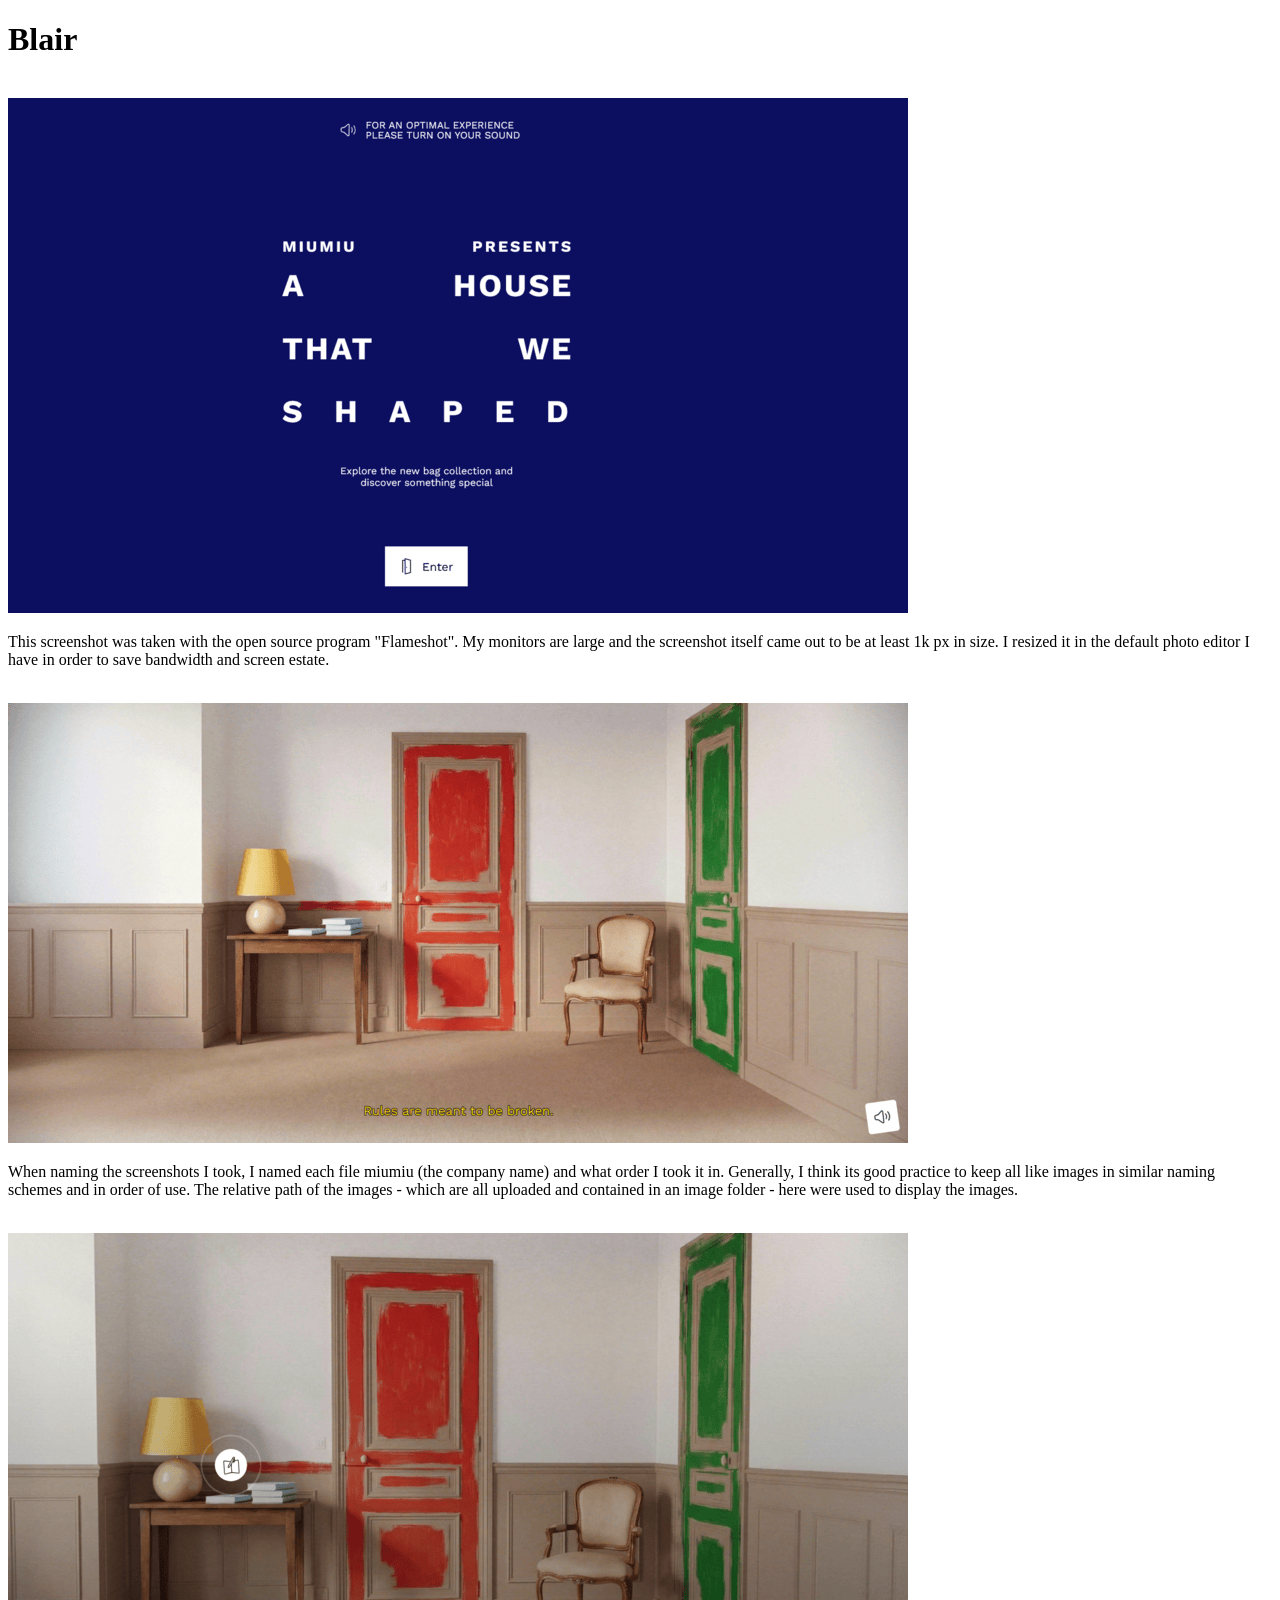
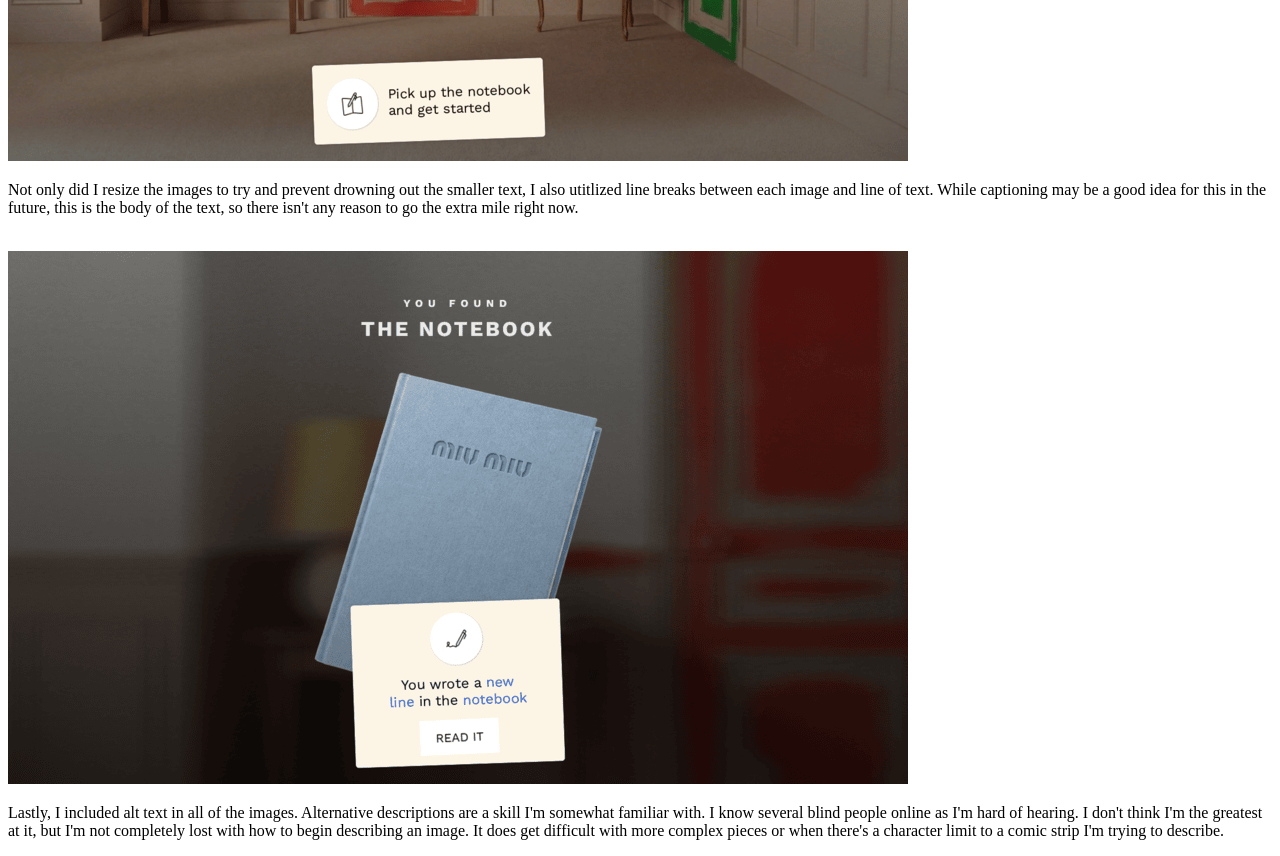
==== index.html @ 2073b69f "$git commit" ====
<!doctype html>

<!--- Blair, 08/28/26. HTML Page for mod2 assignment for COSC 1350.-->

<html lang="en-US">
<head>
    <meta charset="UTF-8">
</head>
<body>
   <h1>Blair</h1> 
   <br>
   <img
    src="images/miumiu 1.png"
    alt="A website with a blue background. Small white text on the top reads: For an optimal experience please turn on your sound. The next body of text reads: MiuMiu presents A house that we shaped. The caption of hte body reads explore the new bag collection and discover something special. At the bottom is a white button that reads enter."
    width="900"
    height="515" />
    <p>
        This screenshot was taken with the open source program "Flameshot". My monitors are large and the screenshot itself came out to be at least 1k px in size. I resized it in the default photo editor I have in order to save bandwidth and screen estate.
    </p>
    <br>
    <img
    src="images/miumiu 2.png"
    alt="The next page of the same website. The background is of a neat, beige room with two painted doors on opposing walls - one orange and one green. There is a chair between them and a table with books to the side. In yellow text, the image is captioned rules are meant to be broken."
    width="900"
    height="440" />
    <p>
        When naming the screenshots I took, I named each file miumiu (the company name) and what order I took it in. Generally, I think its good practice to keep all like images in similar naming schemes and in order of use. The relative path of the images - which are all uploaded and contained in an image folder - here were used to display the images.
    </p>
    <br>
    <img
    src="images/miumiu 3.png" 
    alt="The same room as pictured above. There is now a box prompt at the bottom with a notebook icon and text reading pick up the notebook and get started. The same notebook icon is hovering over the pile of books on the side table."
    width="900"
    height="528"/>
    <p>
        Not only did I resize the images to try and prevent drowning out the smaller text, I also utitlized line breaks between each image and line of text. While captioning may be a good idea for this in the future, this is the body of the text, so there isn't any reason to go the extra mile right now.
    </p>
    <br>
    <img
    src="images/miumiu 4.png"
    alt="The room is faded out and a blue MiuMiu notebook takes up the screen. The title reads you found the notebook. The box prompt has a new pen icon and reads you wrote a new line in the notebook. A button says read it."
    width="900"
    height="533" />
    <p>
        Lastly, I included alt text in all of the images. Alternative descriptions are a skill I'm somewhat familiar with. I know several blind people online as I'm hard of hearing. I don't think I'm the greatest at it, but I'm not completely lost with how to begin describing an image. It does get difficult with more complex pieces or when there's a character limit to a comic strip I'm trying to describe.
    </p>
</body>
</html>
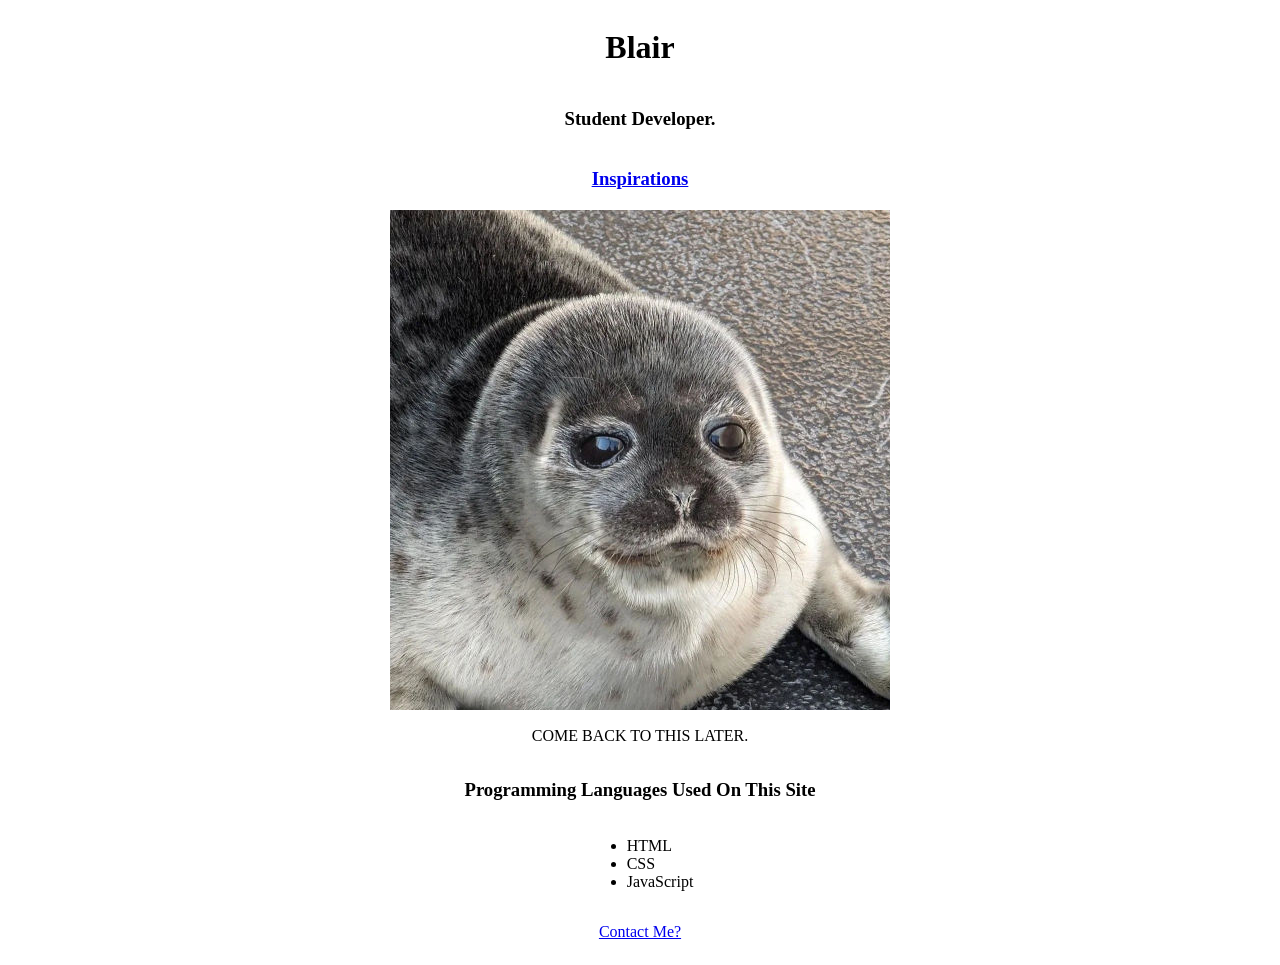
==== commit 3c9452b6: "final" ====
--- a/index.html
+++ b/index.html
@@ -5,44 +5,39 @@
 <html lang="en-US">
 <head>
     <meta charset="UTF-8">
+    <title>COSC 1350</title>
+    <link rel="stylesheet" href="style.css">
 </head>
 <body>
-   <h1>Blair</h1> 
-   <br>
-   <img
-    src="images/miumiu 1.png"
-    alt="A website with a blue background. Small white text on the top reads: For an optimal experience please turn on your sound. The next body of text reads: MiuMiu presents A house that we shaped. The caption of hte body reads explore the new bag collection and discover something special. At the bottom is a white button that reads enter."
-    width="900"
-    height="515" />
-    <p>
-        This screenshot was taken with the open source program "Flameshot". My monitors are large and the screenshot itself came out to be at least 1k px in size. I resized it in the default photo editor I have in order to save bandwidth and screen estate.
-    </p>
-    <br>
+    <header>
+    <div class="heading">
+     <h1>Blair</h1> 
+   <h3>Student Developer.</h3>
+   <h3><a href ="COSC1350/inspiration.html">Inspirations</a></h3>
     <img
-    src="images/miumiu 2.png"
-    alt="The next page of the same website. The background is of a neat, beige room with two painted doors on opposing walls - one orange and one green. There is a chair between them and a table with books to the side. In yellow text, the image is captioned rules are meant to be broken."
-    width="900"
-    height="440" />
-    <p>
-        When naming the screenshots I took, I named each file miumiu (the company name) and what order I took it in. Generally, I think its good practice to keep all like images in similar naming schemes and in order of use. The relative path of the images - which are all uploaded and contained in an image folder - here were used to display the images.
-    </p>
-    <br>
-    <img
-    src="images/miumiu 3.png" 
-    alt="The same room as pictured above. There is now a box prompt at the bottom with a notebook icon and text reading pick up the notebook and get started. The same notebook icon is hovering over the pile of books on the side table."
-    width="900"
-    height="528"/>
-    <p>
-        Not only did I resize the images to try and prevent drowning out the smaller text, I also utitlized line breaks between each image and line of text. While captioning may be a good idea for this in the future, this is the body of the text, so there isn't any reason to go the extra mile right now.
-    </p>
-    <br>
-    <img
-    src="images/miumiu 4.png"
-    alt="The room is faded out and a blue MiuMiu notebook takes up the screen. The title reads you found the notebook. The box prompt has a new pen icon and reads you wrote a new line in the notebook. A button says read it."
-    width="900"
-    height="533" />
-    <p>
-        Lastly, I included alt text in all of the images. Alternative descriptions are a skill I'm somewhat familiar with. I know several blind people online as I'm hard of hearing. I don't think I'm the greatest at it, but I'm not completely lost with how to begin describing an image. It does get difficult with more complex pieces or when there's a character limit to a comic strip I'm trying to describe.
-    </p>
+    src="images/icon_yupface.png"
+    alt="A ringed seal is lying on the ground with the impression of unfocused eyes and a pleasant smile."
+    width="500"
+    height="500" />
+    <p>COME BACK TO THIS LATER.</p>
+    </header>  
+    </div>
+
+<div class="main"
+<main>
+    <h3>Programming Languages Used On This Site</h3>
+    <ul>
+        <li>HTML</li>
+        <li>CSS</li>
+        <li>JavaScript</li>
+    </ul>
+</div>
+</main>
+
+<div class="footing"
+<footer>
+    <p><a href="mailto:blairhuxtable@westernwyoming.edu">Contact Me?</a></p>
+</footer>
+</div>
 </body>
 </html>
--- a/style.css
+++ b/style.css
@@ -0,0 +1,23 @@
+.heading {
+  display: flex;
+  flex-direction: column;
+  justify-content: center;
+  align-items: center;
+  gap: 1px;
+}
+
+.main {
+  display: flex;
+  flex-direction: column;
+  justify-content: center;
+  align-items: center;
+  gap: 1px;
+}
+
+.footing {
+  display: flex;
+  flex-direction: column;
+  justify-content: center;
+  align-items: center;
+  gap: 1px;
+}
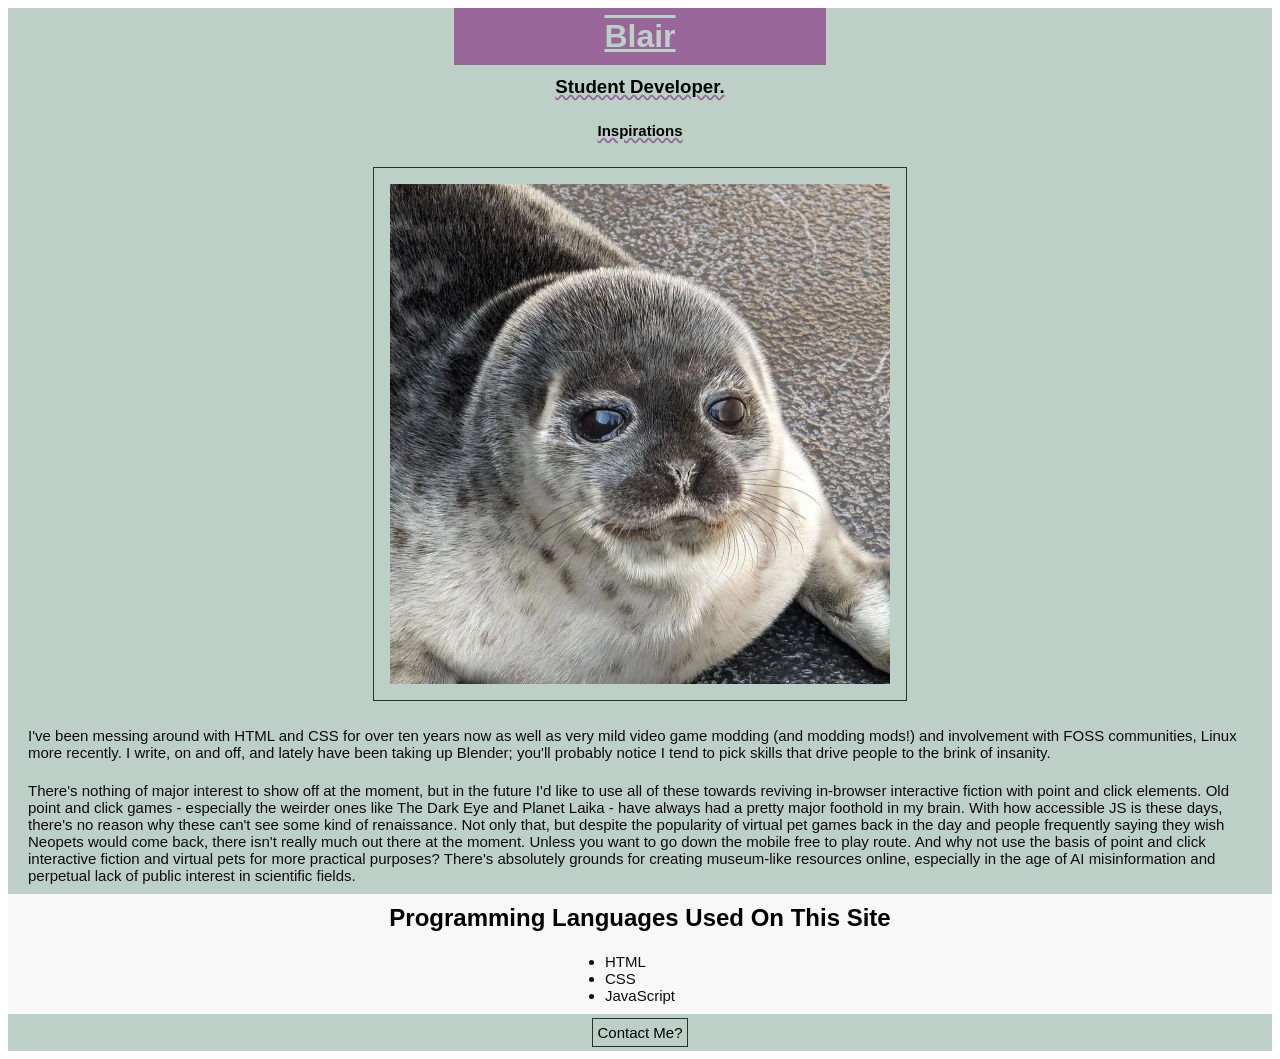
==== commit 8e1a5d4f: "final." ====
--- a/index.html
+++ b/index.html
@@ -1,6 +1,4 @@
 <!doctype html>
-
-<!--- Blair, 08/28/26. HTML Page for mod2 assignment for COSC 1350.-->
 
 <html lang="en-US">
 <head>
@@ -13,19 +11,21 @@
     <div class="heading">
      <h1>Blair</h1> 
    <h3>Student Developer.</h3>
-   <h3><a href ="COSC1350/inspiration.html">Inspirations</a></h3>
+   <h3><a href ="inspiration.html">Inspirations</a></h3>
     <img
     src="images/icon_yupface.png"
-    alt="A ringed seal is lying on the ground with the impression of unfocused eyes and a pleasant smile."
+    alt="A grey and white ringed seal is lying on the ground with the impression of unfocused eyes and a pleasant smile."
     width="500"
     height="500" />
-    <p>COME BACK TO THIS LATER.</p>
+    <p>I've been messing around with HTML and CSS for over ten years now as well as very mild video game modding (and modding mods!) and involvement with FOSS communities, Linux more recently. I write, on and off, and lately have been taking up Blender; you'll probably notice I tend to pick skills that drive people to the brink of insanity.</p>
+
+    <p>There's nothing of major interest to show off at the moment, but in the future I'd like to use all of these towards reviving in-browser interactive fiction with point and click elements. Old point and click games - especially the weirder ones like The Dark Eye and Planet Laika - have always had a pretty major foothold in my brain. With how accessible JS is these days, there's no reason why these can't see some kind of renaissance. Not only that, but despite the popularity of virtual pet games back in the day and people frequently saying they wish Neopets would come back, there isn't really much out there at the moment. Unless you want to go down the mobile free to play route. And why not use the basis of point and click interactive fiction and virtual pets for more practical purposes? There's absolutely grounds for creating museum-like resources online, especially in the age of AI misinformation and perpetual lack of public interest in scientific fields.</p>
     </header>  
     </div>
 
 <div class="main"
 <main>
-    <h3>Programming Languages Used On This Site</h3>
+    <h2>Programming Languages Used On This Site</h2>
     <ul>
         <li>HTML</li>
         <li>CSS</li>
--- a/style.css
+++ b/style.css
@@ -1,9 +1,12 @@
+/* General Layout */
+
 .heading {
   display: flex;
   flex-direction: column;
   justify-content: center;
   align-items: center;
   gap: 1px;
+  background-color: rgb(188, 208, 199);
 }
 
 .main {
@@ -12,12 +15,101 @@
   justify-content: center;
   align-items: center;
   gap: 1px;
+  background-color: rgb(248, 248, 248);
 }
 
 .footing {
   display: flex;
+  flex-direction: row;
+  flex-grow: 5;
+  justify-content: center;
+  align-items: center;
+  gap: 1rem;
+  background-color: rgb(188, 208, 199);
+}
+
+/* Heading Elements */
+
+.heading h1 {
+  margin: 0;
+  padding-top: 10px;
+  padding-bottom: 10px; 
+  padding-left: 150px;
+  padding-right: 150px;
+  font-family:'Gill Sans', 'Gill Sans MT', Calibri, 'Trebuchet MS', sans-serif;
+  background-color: rgb(153 102 153);
+  color: rgb(188, 208, 199);
+  text-decoration: underline overline rgb(188, 208, 199);
+}
+
+h2 {
+  margin: 0;
+  padding: 10px;
+  font-family: 'Gill Sans', 'Gill Sans MT', Calibri, 'Trebuchet MS', sans-serif;
+}
+
+h3 {
+  margin: 0;
+  padding: 10px;
+  font-family: 'Gill Sans', 'Gill Sans MT', Calibri, 'Trebuchet MS', sans-serif;
+  text-decoration:  rgb(153 102 153) wavy underline;
+}
+
+/* Text Elements */
+
+p, ul {
+  margin: 0;
+  font-family: 'Lucida Sans', 'Lucida Sans Regular', 'Lucida Grande', 'Lucida Sans Unicode', Geneva, Verdana, sans-serif;
+  padding: 10px 20px;
+  font-size: 15px;
+  color: rgb(16, 10, 16);
+}
+
+figure, figcaption {
+  font-size: 13px;
+  font-family: 'Lucida Sans', 'Lucida Sans Regular', 'Lucida Grande', 'Lucida Sans Unicode', Geneva, Verdana, sans-serif;
+  font-style: italic;
+  display: flex;
   flex-direction: column;
   justify-content: center;
   align-items: center;
-  gap: 1px;
+  gap: .3px;
 }
+
+/* Link Elements */
+
+a:link {
+  font-family: 'Lucida Sans', 'Lucida Sans Regular', 'Lucida Grande', 'Lucida Sans Unicode', Geneva, Verdana, sans-serif;
+  font-size: 15px;
+  text-decoration: none;
+  color: rgb(0, 0, 0);
+}
+
+a:hover {
+  color: rgb(105, 75, 105);
+  text-decoration: underline;
+}
+
+.footing a {
+  font-family: 'Lucida Sans', 'Lucida Sans Regular', 'Lucida Grande', 'Lucida Sans Unicode', Geneva, Verdana, sans-serif;
+  font-size: 15px;
+  color: rgb(0, 0, 0);
+  border: 1px solid rgb(41, 49, 43);
+  padding: .3rem;
+
+}
+
+.footing a:hover {
+  color: rgb(105, 75, 105);
+  text-decoration: underline;
+}
+
+/* Images */
+
+img {
+  padding: 2px;
+  border: 1px;
+  margin: 15px;
+  border: 1px solid rgb(41, 49, 43);
+  padding: 1rem;
+}
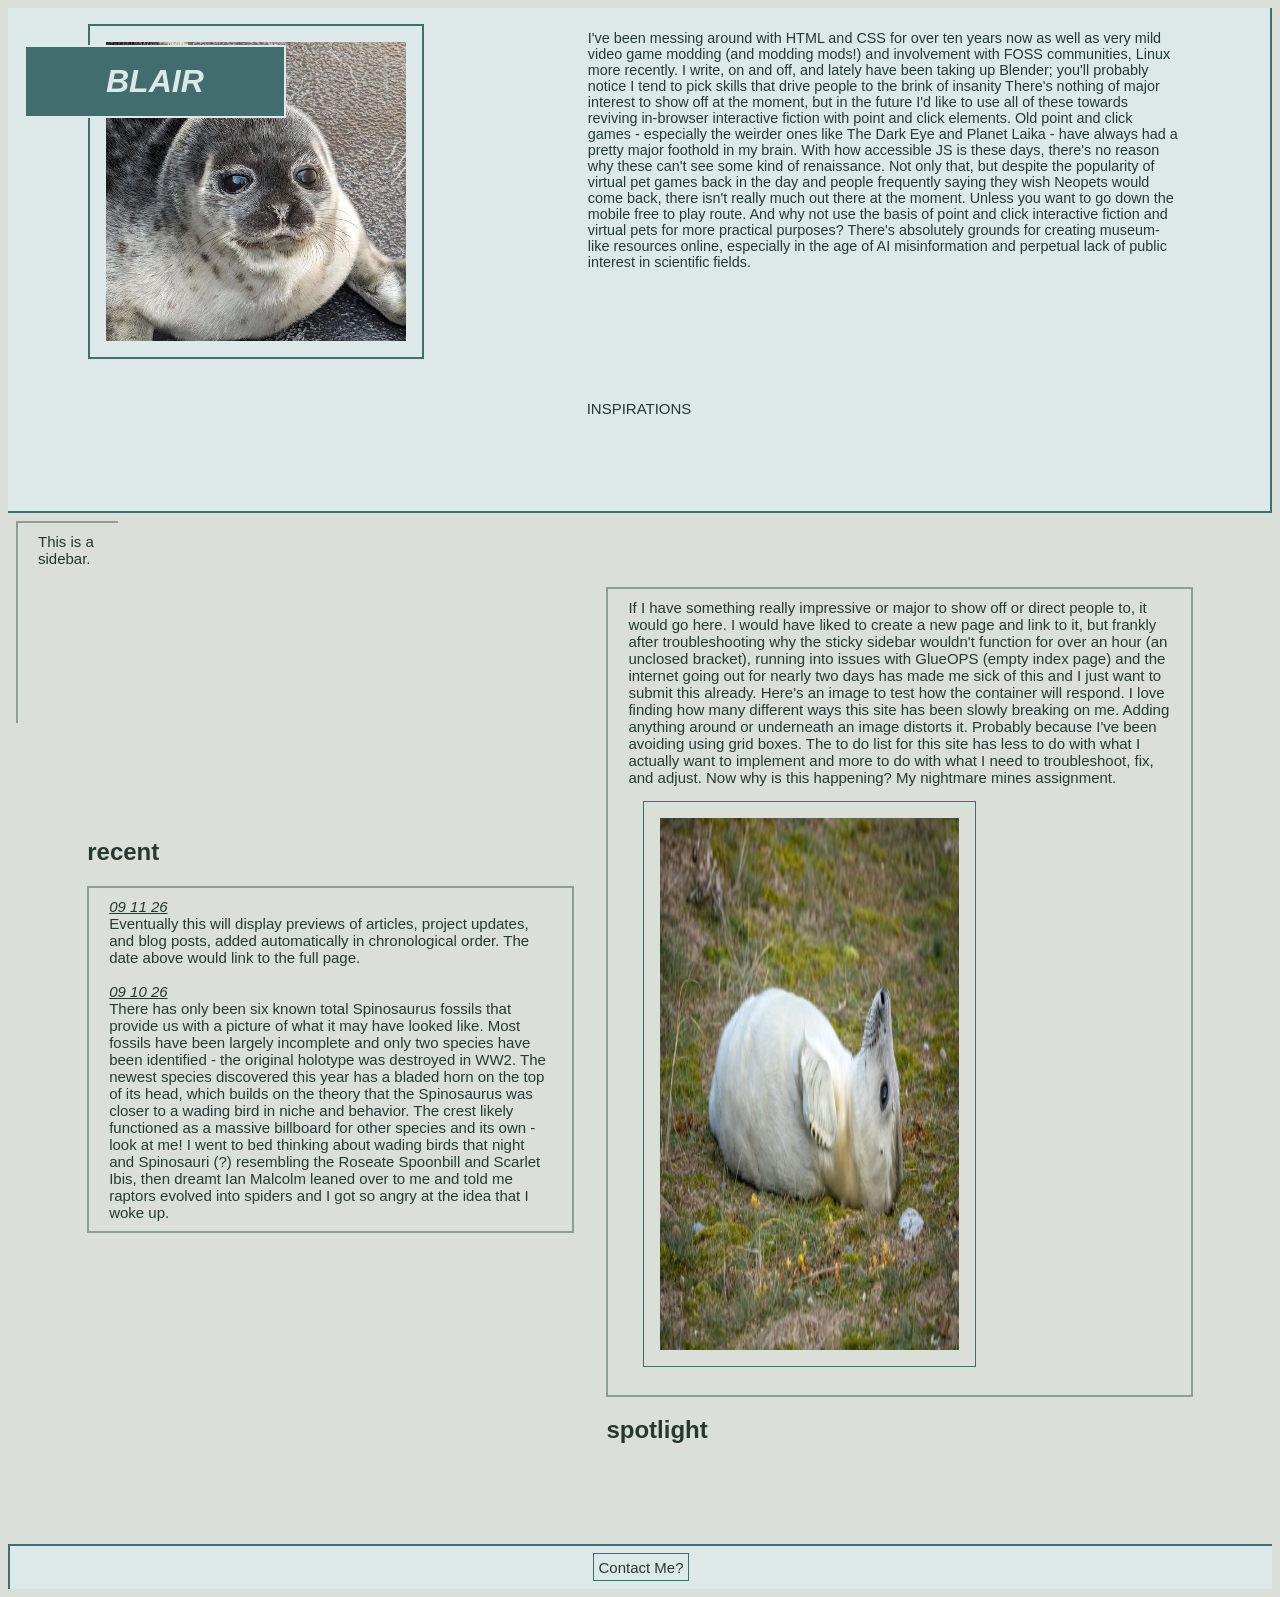
==== commit f1840b26: "add css styling rules" ====
--- a/index.html
+++ b/index.html
@@ -9,32 +9,45 @@
 <body>
     <header>
     <div class="heading">
-     <h1>Blair</h1> 
-   <h3>Student Developer.</h3>
-   <h3><a href ="inspiration.html">Inspirations</a></h3>
     <img
-    src="images/icon_yupface.png"
+    src="images\yup_face.png"
     alt="A grey and white ringed seal is lying on the ground with the impression of unfocused eyes and a pleasant smile."
-    width="500"
-    height="500" />
-    <p>I've been messing around with HTML and CSS for over ten years now as well as very mild video game modding (and modding mods!) and involvement with FOSS communities, Linux more recently. I write, on and off, and lately have been taking up Blender; you'll probably notice I tend to pick skills that drive people to the brink of insanity.</p>
-
-    <p>There's nothing of major interest to show off at the moment, but in the future I'd like to use all of these towards reviving in-browser interactive fiction with point and click elements. Old point and click games - especially the weirder ones like The Dark Eye and Planet Laika - have always had a pretty major foothold in my brain. With how accessible JS is these days, there's no reason why these can't see some kind of renaissance. Not only that, but despite the popularity of virtual pet games back in the day and people frequently saying they wish Neopets would come back, there isn't really much out there at the moment. Unless you want to go down the mobile free to play route. And why not use the basis of point and click interactive fiction and virtual pets for more practical purposes? There's absolutely grounds for creating museum-like resources online, especially in the age of AI misinformation and perpetual lack of public interest in scientific fields.</p>
+    width="300"
+    height="299" />
+     <h1 id="name">BLAIR</h1> 
+    <p>I've been messing around with HTML and CSS for over ten years now as well as very mild video game modding (and modding mods!) and involvement with FOSS communities, Linux more recently. I write, on and off, and lately have been taking up Blender; you'll probably notice I tend to pick skills that drive people to the brink of insanity There's nothing of major interest to show off at the moment, but in the future I'd like to use all of these towards reviving in-browser interactive fiction with point and click elements. Old point and click games - especially the weirder ones like The Dark Eye and Planet Laika - have always had a pretty major foothold in my brain. With how accessible JS is these days, there's no reason why these can't see some kind of renaissance. Not only that, but despite the popularity of virtual pet games back in the day and people frequently saying they wish Neopets would come back, there isn't really much out there at the moment. Unless you want to go down the mobile free to play route. And why not use the basis of point and click interactive fiction and virtual pets for more practical purposes? There's absolutely grounds for creating museum-like resources online, especially in the age of AI misinformation and perpetual lack of public interest in scientific fields.</p>
+    <a href ="inspiration.html">INSPIRATIONS</a>
     </header>  
     </div>
 
-<div class="main"
+<div class="sidebar">
+    <p>This is a sidebar.</p>
+</div>
+
 <main>
-    <h2>Programming Languages Used On This Site</h2>
-    <ul>
-        <li>HTML</li>
-        <li>CSS</li>
-        <li>JavaScript</li>
-    </ul>
-</div>
+    <div class="landing">
+        <div>
+            <h2>recent</h2>
+            <p><span>09 11 26</span>
+                <br>
+                Eventually this will display previews of articles, project updates, and blog posts, added automatically in chronological order. The date above would link to the full page.
+                <br><br>
+                <span>09 10 26</span>
+                <br>
+                There has only been six known total Spinosaurus fossils that provide us with a picture of what it may have looked like. Most fossils have been largely incomplete and only two species have been identified - the original holotype was destroyed in WW2. The newest species discovered this year has a bladed horn on the top of its head, which builds on the theory that the Spinosaurus was closer to a wading bird in niche and behavior. The crest likely functioned as a massive billboard for other species and its own - look at me! I went to bed thinking about wading birds that night and Spinosauri (?) resembling the Roseate Spoonbill and Scarlet Ibis, then dreamt Ian Malcolm leaned over to me and told me raptors evolved into spiders and I got so angry at the idea that I woke up.</p></div>
+        <div>
+            <p>If I have something really impressive or major to show off or direct people to, it would go here. I would have liked to create a new page and link to it, but frankly after troubleshooting why the sticky sidebar wouldn't function for over an hour (an unclosed bracket), running into issues with GlueOPS (empty index page) and the internet going out for nearly two days has made me sick of this and I just want to submit this already. Here's an image to test how the container will respond. I love finding how many different ways this site has been slowly breaking on me. Adding anything around or underneath an image distorts it. Probably because I've been avoiding using grid boxes. The to do list for this site has less to do with what I actually want to implement and more to do with what I need to troubleshoot, fix, and adjust. Now why is this happening? My nightmare mines assignment. 
+            <img src="images\eraserhead_baby.png"
+            alt="A white seal pup lying on its back. The figure resembles eraser head baby."
+            height="532"
+            width="299">
+            </p>
+            <h2>spotlight</h2>
+        </div>
+    </div>
 </main>
 
-<div class="footing"
+<div class="footing">
 <footer>
     <p><a href="mailto:blairhuxtable@westernwyoming.edu">Contact Me?</a></p>
 </footer>
--- a/style.css
+++ b/style.css
@@ -1,115 +1,232 @@
-/* General Layout */
-
-.heading {
-  display: flex;
-  flex-direction: column;
-  justify-content: center;
-  align-items: center;
-  gap: 1px;
-  background-color: rgb(188, 208, 199);
-}
-
-.main {
-  display: flex;
-  flex-direction: column;
-  justify-content: center;
-  align-items: center;
-  gap: 1px;
-  background-color: rgb(248, 248, 248);
-}
-
-.footing {
-  display: flex;
-  flex-direction: row;
-  flex-grow: 5;
-  justify-content: center;
-  align-items: center;
-  gap: 1rem;
-  background-color: rgb(188, 208, 199);
-}
-
-/* Heading Elements */
-
-.heading h1 {
-  margin: 0;
-  padding-top: 10px;
-  padding-bottom: 10px; 
-  padding-left: 150px;
-  padding-right: 150px;
-  font-family:'Gill Sans', 'Gill Sans MT', Calibri, 'Trebuchet MS', sans-serif;
-  background-color: rgb(153 102 153);
-  color: rgb(188, 208, 199);
-  text-decoration: underline overline rgb(188, 208, 199);
-}
-
-h2 {
-  margin: 0;
-  padding: 10px;
-  font-family: 'Gill Sans', 'Gill Sans MT', Calibri, 'Trebuchet MS', sans-serif;
-}
-
-h3 {
-  margin: 0;
-  padding: 10px;
-  font-family: 'Gill Sans', 'Gill Sans MT', Calibri, 'Trebuchet MS', sans-serif;
-  text-decoration:  rgb(153 102 153) wavy underline;
-}
-
-/* Text Elements */
-
-p, ul {
-  margin: 0;
-  font-family: 'Lucida Sans', 'Lucida Sans Regular', 'Lucida Grande', 'Lucida Sans Unicode', Geneva, Verdana, sans-serif;
-  padding: 10px 20px;
-  font-size: 15px;
-  color: rgb(16, 10, 16);
-}
-
-figure, figcaption {
-  font-size: 13px;
-  font-family: 'Lucida Sans', 'Lucida Sans Regular', 'Lucida Grande', 'Lucida Sans Unicode', Geneva, Verdana, sans-serif;
-  font-style: italic;
-  display: flex;
-  flex-direction: column;
-  justify-content: center;
-  align-items: center;
-  gap: .3px;
-}
-
-/* Link Elements */
-
-a:link {
-  font-family: 'Lucida Sans', 'Lucida Sans Regular', 'Lucida Grande', 'Lucida Sans Unicode', Geneva, Verdana, sans-serif;
-  font-size: 15px;
-  text-decoration: none;
-  color: rgb(0, 0, 0);
-}
-
-a:hover {
-  color: rgb(105, 75, 105);
-  text-decoration: underline;
-}
-
-.footing a {
-  font-family: 'Lucida Sans', 'Lucida Sans Regular', 'Lucida Grande', 'Lucida Sans Unicode', Geneva, Verdana, sans-serif;
-  font-size: 15px;
-  color: rgb(0, 0, 0);
-  border: 1px solid rgb(41, 49, 43);
-  padding: .3rem;
-
-}
-
-.footing a:hover {
-  color: rgb(105, 75, 105);
-  text-decoration: underline;
-}
-
-/* Images */
+/* TODO
+[ ] fix overlap on .heading h1 and p when the window shrinks
+[ ] change the landing page from flex to grid
+[ ] apply an overflow function to the landing page (after grids have been implemented)
+[ ] figure out why the heading links won't cooperate
+[ ] correct landing page image alignment
+[ ] layer landing page text in between border ---like this---
+[ ] favicon
+[ ] figure out why figures break images in the landing page*/
+
+/* general */
+
+body {
+  background-color: #dae0d9;
+}
 
 img {
   padding: 2px;
   border: 1px;
   margin: 15px;
-  border: 1px solid rgb(41, 49, 43);
+  border: solid 2px #426d6f;
   padding: 1rem;
+}
+
+p, ul {
+  margin: 0;
+  font-family: 'Lucida Sans', 'Lucida Sans Regular', 'Lucida Grande', 'Lucida Sans Unicode', Geneva, Verdana, sans-serif;
+  padding: 10px 20px;
+  font-size: 15px;
+  color: #253531;
+}
+
+span {
+  font-family: 'Lucida Sans', 'Lucida Sans Regular', 'Lucida Grande', 'Lucida Sans Unicode', Geneva, Verdana, sans-serif;
+  font-style: oblique;
+  text-decoration: underline;
+}
+
+/* heading */
+
+.heading {
+  display: flex;
+  flex-direction: row;
+  justify-content: flex-start;
+  align-items: flex-start;
+  flex-wrap: wrap;
+  flex-shrink: 3;
+  align-content: flex-start;
+  background-color: #dde9e9;
+  gap: 25px;
+  margin: 0 auto;
+  padding: 1em 1em;
+  border-bottom: solid 2px #426d6f;
+  border-right: solid 2px #426d6f;
+}
+
+.heading h1 {
+  position: absolute;
+  z-index: 1;
+  padding: 1rem 5rem;
+  font-family: Verdana, Geneva, Tahoma, sans-serif;
+  font-style: oblique;
+  background-color: #426d6f;
+  color: #dde9e9;
+  border: solid 2px #dde9e7;
+}
+
+.heading img {
+  position: relative;
+  justify-content: flex-start;
+  align-items: flex-start;
+  align-content: flex-start;
+  margin: 0 auto;
+  padding: 1em 1em;
+}
+
+.heading p {
+  box-sizing: border-box;
+  position: relative;
+  z-index: 1;
+  justify-content: flex-start;
+  align-self: flex-start;
+  width: 50%;
+  margin: 0 auto;
+  padding: .5% 1% .5% 1%;
+  font-size: .9rem;
+  color: #263834;
+}
+
+.heading a {
+  position: relative;
+  z-index: 1;
+  margin: 0 auto 5%;
+  padding: 1rem 5rem;
+  font-size: 1em;
+  font-family: Verdana, Geneva, Tahoma, sans-serif;
+  color: #426d6f;
+}
+
+/* sidebar */
+
+.sidebar {
+  z-index: 20;
+  position: sticky;
+  top: 0px;
+  left: 0px;
+  align-self: auto;
+  margin: .5em .5em;
+  font-size: 1em;
+  width: 100px;
+  height: 200px;
+  flex-wrap: wrap;
+  flex-shrink: 3;
+  border-top: solid 2px #8c9e97;
+  border-left: solid 2px #8c9e97;
+  color: #263834;
+}
+
+/* landing page */
+
+.landing {
+  display: flex;
+  flex-direction: row;
+  align-items: center;
+  justify-content: center;
+  gap: 2em;
+  width: 90%;
+  height: 90%;
+  margin: -10em 5% 5%;
+  box-sizing: border-box;
+  flex-shrink: 3;
+  padding: 1rem;
+  overflow-y: scroll;
+}
+
+.landing p, ul {
+  position: relative;
+  margin: 0;
+  font-family: 'Lucida Sans', 'Lucida Sans Regular', 'Lucida Grande', 'Lucida Sans Unicode', Geneva, Verdana, sans-serif;
+  padding: 10px 20px;
+  font-size: 15px;
+  border: 2px solid #8c9e97;
+  color: #263834;
+}
+
+.landing h2 {
+  position: relative;
+  font-family: 'Segoe UI', Tahoma, Geneva, Verdana, sans-serif;
+  color: #263834;
+}
+
+.landing img {
+  justify-self: flex-start;
+  padding: 2px;
+  border: 1px;
+  margin: 15px;
+  border: solid 1px #426d6f;
+  padding: 1rem;
+}
+
+/* footing */
+
+.footing {
+  display: flex;
+  position: relative;
+  flex-direction: row;
+  flex-grow: 5;
+  justify-content: center;
+  align-items: center;
+  gap: 1rem;
+  background-color: #dde9e9;
+  padding: .2em;
+  border-top: solid 2px #426d6f;
+  border-left: solid 2px #426d6f;
+}
+
+.footing a {
+  font-family: 'Segoe UI', Tahoma, Geneva, Verdana, sans-serif;
+  font-size: 15px;
+  color: #263834;
+  border: 1px solid #426d6f;
+  padding: .3rem;
+}
+
+.footing a:hover {
+  color: #728984;
+  text-decoration: underline;
+}
+
+/* main content */
+
+.main {
+  display: flex;
+  flex-direction: column;
+  justify-content: center;
+  align-items: center;
+  width: 90%;
+  height: 90%;
+  margin: -10em 5% 5%;
+  box-sizing: content-box;
+  flex-wrap: wrap;
+  flex-shrink: 3;
+}
+
+.main h2 {
+  position: relative;
+  font-family: Verdana, Geneva, Tahoma, sans-serif;
+  color: #426d6f;
+}
+
+figure, figcaption {
+  font-size: 13px;
+  font-family: 'Lucida Sans', 'Lucida Sans Regular', 'Lucida Grande', 'Lucida Sans Unicode', Geneva, Verdana, sans-serif;
+  font-style: italic;
+  display: flex;
+  flex-direction: column;
+  justify-content: center;
+  align-items: center;
+  gap: .3px;
+}
+
+a:link {
+  font-family: 'Lucida Sans', 'Lucida Sans Regular', 'Lucida Grande', 'Lucida Sans Unicode', Geneva, Verdana, sans-serif;
+  font-size: 15px;
+  text-decoration: none;
+  color: #263834;
+}
+
+a:hover {
+  color: #728984;
+  text-decoration: underline;
 }
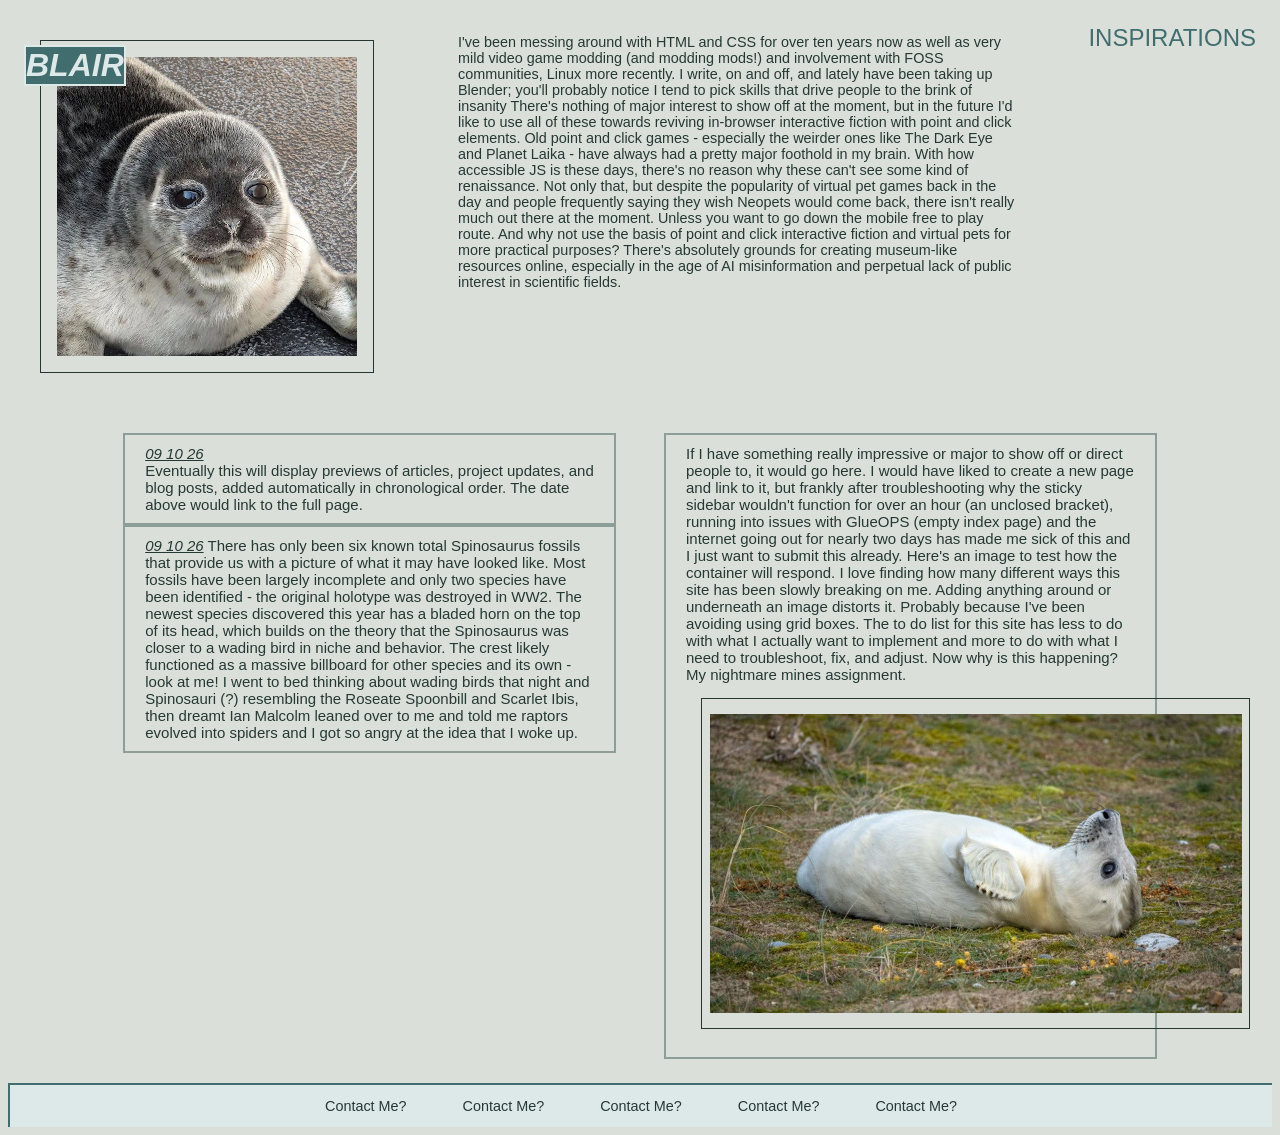
==== commit 1414ed32: "fizzbuzz" ====
--- a/index.html
+++ b/index.html
@@ -1,56 +1,54 @@
 <!doctype html>
-
 <html lang="en-US">
 <head>
     <meta charset="UTF-8">
+    <meta name="viewport" content="width=device-width, initial-scale=1.0" />
     <title>COSC 1350</title>
     <link rel="stylesheet" href="style.css">
 </head>
 <body>
     <header>
     <div class="heading">
-    <img
-    src="images\yup_face.png"
-    alt="A grey and white ringed seal is lying on the ground with the impression of unfocused eyes and a pleasant smile."
-    width="300"
-    height="299" />
-     <h1 id="name">BLAIR</h1> 
-    <p>I've been messing around with HTML and CSS for over ten years now as well as very mild video game modding (and modding mods!) and involvement with FOSS communities, Linux more recently. I write, on and off, and lately have been taking up Blender; you'll probably notice I tend to pick skills that drive people to the brink of insanity There's nothing of major interest to show off at the moment, but in the future I'd like to use all of these towards reviving in-browser interactive fiction with point and click elements. Old point and click games - especially the weirder ones like The Dark Eye and Planet Laika - have always had a pretty major foothold in my brain. With how accessible JS is these days, there's no reason why these can't see some kind of renaissance. Not only that, but despite the popularity of virtual pet games back in the day and people frequently saying they wish Neopets would come back, there isn't really much out there at the moment. Unless you want to go down the mobile free to play route. And why not use the basis of point and click interactive fiction and virtual pets for more practical purposes? There's absolutely grounds for creating museum-like resources online, especially in the age of AI misinformation and perpetual lack of public interest in scientific fields.</p>
-    <a href ="inspiration.html">INSPIRATIONS</a>
+    <div>
+        <h1>BLAIR</h1>
+        <img
+        src="images\yup_face.png"
+        alt="A grey and white ringed seal is lying on the ground with the impression of unfocused eyes and a pleasant smile."
+        width="300"
+        height="299"/></div>
+    <div><p>I've been messing around with HTML and CSS for over ten years now as well as very mild video game modding (and modding mods!) and involvement with FOSS communities, Linux more recently. I write, on and off, and lately have been taking up Blender; you'll probably notice I tend to pick skills that drive people to the brink of insanity There's nothing of major interest to show off at the moment, but in the future I'd like to use all of these towards reviving in-browser interactive fiction with point and click elements. Old point and click games - especially the weirder ones like The Dark Eye and Planet Laika - have always had a pretty major foothold in my brain. With how accessible JS is these days, there's no reason why these can't see some kind of renaissance. Not only that, but despite the popularity of virtual pet games back in the day and people frequently saying they wish Neopets would come back, there isn't really much out there at the moment. Unless you want to go down the mobile free to play route. And why not use the basis of point and click interactive fiction and virtual pets for more practical purposes? There's absolutely grounds for creating museum-like resources online, especially in the age of AI misinformation and perpetual lack of public interest in scientific fields.</p></div>
+    <div><a href ="inspiration.html">INSPIRATIONS</a></div>
     </header>  
     </div>
-
-<div class="sidebar">
-    <p>This is a sidebar.</p>
-</div>
 
 <main>
     <div class="landing">
         <div>
-            <h2>recent</h2>
-            <p><span>09 11 26</span>
-                <br>
-                Eventually this will display previews of articles, project updates, and blog posts, added automatically in chronological order. The date above would link to the full page.
-                <br><br>
-                <span>09 10 26</span>
-                <br>
-                There has only been six known total Spinosaurus fossils that provide us with a picture of what it may have looked like. Most fossils have been largely incomplete and only two species have been identified - the original holotype was destroyed in WW2. The newest species discovered this year has a bladed horn on the top of its head, which builds on the theory that the Spinosaurus was closer to a wading bird in niche and behavior. The crest likely functioned as a massive billboard for other species and its own - look at me! I went to bed thinking about wading birds that night and Spinosauri (?) resembling the Roseate Spoonbill and Scarlet Ibis, then dreamt Ian Malcolm leaned over to me and told me raptors evolved into spiders and I got so angry at the idea that I woke up.</p></div>
-        <div>
-            <p>If I have something really impressive or major to show off or direct people to, it would go here. I would have liked to create a new page and link to it, but frankly after troubleshooting why the sticky sidebar wouldn't function for over an hour (an unclosed bracket), running into issues with GlueOPS (empty index page) and the internet going out for nearly two days has made me sick of this and I just want to submit this already. Here's an image to test how the container will respond. I love finding how many different ways this site has been slowly breaking on me. Adding anything around or underneath an image distorts it. Probably because I've been avoiding using grid boxes. The to do list for this site has less to do with what I actually want to implement and more to do with what I need to troubleshoot, fix, and adjust. Now why is this happening? My nightmare mines assignment. 
-            <img src="images\eraserhead_baby.png"
+        <p><span>09 10 26</span>
+            <br>
+            Eventually this will display previews of articles, project updates, and blog posts, added automatically in chronological order. The date above would link to the full page.</p>
+        <p><span>09 10 26</span>
+            There has only been six known total Spinosaurus fossils that provide us with a picture of what it may have looked like. Most fossils have been largely incomplete and only two species have been identified - the original holotype was destroyed in WW2. The newest species discovered this year has a bladed horn on the top of its head, which builds on the theory that the Spinosaurus was closer to a wading bird in niche and behavior. The crest likely functioned as a massive billboard for other species and its own - look at me! I went to bed thinking about wading birds that night and Spinosauri (?) resembling the Roseate Spoonbill and Scarlet Ibis, then dreamt Ian Malcolm leaned over to me and told me raptors evolved into spiders and I got so angry at the idea that I woke up.</p>
+        </div>
+        <div><p>If I have something really impressive or major to show off or direct people to, it would go here. I would have liked to create a new page and link to it, but frankly after troubleshooting why the sticky sidebar wouldn't function for over an hour (an unclosed bracket), running into issues with GlueOPS (empty index page) and the internet going out for nearly two days has made me sick of this and I just want to submit this already. Here's an image to test how the container will respond. I love finding how many different ways this site has been slowly breaking on me. Adding anything around or underneath an image distorts it. Probably because I've been avoiding using grid boxes. The to do list for this site has less to do with what I actually want to implement and more to do with what I need to troubleshoot, fix, and adjust. Now why is this happening? My nightmare mines assignment.
+        <img src="images\eraserhead_baby.png"
             alt="A white seal pup lying on its back. The figure resembles eraser head baby."
             height="532"
             width="299">
-            </p>
-            <h2>spotlight</h2>
+        </p>
         </div>
     </div>
 </main>
 
+<footer>
 <div class="footing">
-<footer>
     <p><a href="mailto:blairhuxtable@westernwyoming.edu">Contact Me?</a></p>
+    <p><a href="mailto:blairhuxtable@westernwyoming.edu">Contact Me?</a></p>
+    <p><a href="mailto:blairhuxtable@westernwyoming.edu">Contact Me?</a></p>
+    <p><a href="mailto:blairhuxtable@westernwyoming.edu">Contact Me?</a></p>
+    <p><a href="mailto:blairhuxtable@westernwyoming.edu">Contact Me?</a></p>
+</div>
 </footer>
-</div>
+</main>
 </body>
 </html>
--- a/style.css
+++ b/style.css
@@ -1,12 +1,33 @@
 /* TODO
-[ ] fix overlap on .heading h1 and p when the window shrinks
-[ ] change the landing page from flex to grid
-[ ] apply an overflow function to the landing page (after grids have been implemented)
-[ ] figure out why the heading links won't cooperate
-[ ] correct landing page image alignment
-[ ] layer landing page text in between border ---like this---
-[ ] favicon
-[ ] figure out why figures break images in the landing page*/
+[ ] find someone to look this over and provide feedback
+[X] fix overlap on .heading h1 and p when the window shrinks
+[X] change the landing page from flex to grid
+  [X] change content pages from flex to grid
+[X] apply an overflow function to the landing page (after grids have been implemented)
+[X] figure out why the heading links won't cooperate
+[X] correct landing page image alignment
+[ ] force footer to stick to the bottom of the page no matter content length
+    [ ] restyle footer buttons
+[X] a better overflow for the header
+    [ ] force scroll on header content height when window changes size
+    [ ] force fit on header content width when window changes size
+    [ ] make sure this is reflected in media queries
+[X] border for each landing grid column
+[ ] convert recent box into a feed
+    [ ] implement widgets and previews
+    [ ] see if it's possible to convert this into auto behavior ^^
+    [ ] div box of its own? 
+[ ] center images in landing page boxes
+    [X] figure out why figures break images in the landing page
+    [ ] resize images in landing page boxes when window changes size
+[ ] update media queries
+[ ] implement container queries
+[ ] visually interesting
+      [ ] favicon
+      [ ] layer landing page box titles in between border ---like this---
+      [ ] add border and unique header color
+      [ ] center sticky smaller image in the header that acts as a popup nav sidebar thing 
+      [ ] look at more sites for layout ideas */
 
 /* general */
 
@@ -14,19 +35,11 @@
   background-color: #dae0d9;
 }
 
-img {
-  padding: 2px;
-  border: 1px;
-  margin: 15px;
-  border: solid 2px #426d6f;
-  padding: 1rem;
-}
-
 p, ul {
   margin: 0;
   font-family: 'Lucida Sans', 'Lucida Sans Regular', 'Lucida Grande', 'Lucida Sans Unicode', Geneva, Verdana, sans-serif;
   padding: 10px 20px;
-  font-size: 15px;
+  font-size: .9em;
   color: #253531;
 }
 
@@ -36,28 +49,36 @@
   text-decoration: underline;
 }
 
+img {
+  margin: 1em;
+  padding: 1em;
+  border: solid 1px #253531;
+}
+
 /* heading */
 
 .heading {
-  display: flex;
-  flex-direction: row;
-  justify-content: flex-start;
-  align-items: flex-start;
-  flex-wrap: wrap;
-  flex-shrink: 3;
-  align-content: flex-start;
-  background-color: #dde9e9;
-  gap: 25px;
-  margin: 0 auto;
-  padding: 1em 1em;
-  border-bottom: solid 2px #426d6f;
-  border-right: solid 2px #426d6f;
+  display: grid;
+  grid-template-columns: 20% 50% 20% (auto-fill, minmax(1fr));
+  grid-auto-flow: column;
+  margin: .5em;
+  padding: 1em .5em;
+  gap: 3em;
+  justify-self: stretch;
+  align-self: center;
+  max-width: 40% 40%;
+  max-height: fit-content(30%);
+  overflow-y: scroll;
+  overflow-x: scroll;
+}
+
+.heading img {
+  position: relative;
 }
 
 .heading h1 {
   position: absolute;
-  z-index: 1;
-  padding: 1rem 5rem;
+  z-index: 4;
   font-family: Verdana, Geneva, Tahoma, sans-serif;
   font-style: oblique;
   background-color: #426d6f;
@@ -65,106 +86,32 @@
   border: solid 2px #dde9e7;
 }
 
-.heading img {
-  position: relative;
-  justify-content: flex-start;
-  align-items: flex-start;
-  align-content: flex-start;
-  margin: 0 auto;
-  padding: 1em 1em;
-}
-
 .heading p {
+  position: relative;
   box-sizing: border-box;
-  position: relative;
-  z-index: 1;
-  justify-content: flex-start;
-  align-self: flex-start;
-  width: 50%;
-  margin: 0 auto;
-  padding: .5% 1% .5% 1%;
   font-size: .9rem;
   color: #263834;
 }
 
-.heading a {
-  position: relative;
-  z-index: 1;
-  margin: 0 auto 5%;
-  padding: 1rem 5rem;
-  font-size: 1em;
+.heading a:link {
+  font-size: 1.5em;
   font-family: Verdana, Geneva, Tahoma, sans-serif;
   color: #426d6f;
 }
 
-/* sidebar */
-
-.sidebar {
-  z-index: 20;
-  position: sticky;
-  top: 0px;
-  left: 0px;
-  align-self: auto;
-  margin: .5em .5em;
-  font-size: 1em;
-  width: 100px;
-  height: 200px;
-  flex-wrap: wrap;
-  flex-shrink: 3;
-  border-top: solid 2px #8c9e97;
-  border-left: solid 2px #8c9e97;
-  color: #263834;
-}
-
-/* landing page */
-
-.landing {
-  display: flex;
-  flex-direction: row;
-  align-items: center;
-  justify-content: center;
-  gap: 2em;
-  width: 90%;
-  height: 90%;
-  margin: -10em 5% 5%;
-  box-sizing: border-box;
-  flex-shrink: 3;
-  padding: 1rem;
-  overflow-y: scroll;
-}
-
-.landing p, ul {
-  position: relative;
-  margin: 0;
-  font-family: 'Lucida Sans', 'Lucida Sans Regular', 'Lucida Grande', 'Lucida Sans Unicode', Geneva, Verdana, sans-serif;
-  padding: 10px 20px;
-  font-size: 15px;
-  border: 2px solid #8c9e97;
-  color: #263834;
-}
-
-.landing h2 {
-  position: relative;
-  font-family: 'Segoe UI', Tahoma, Geneva, Verdana, sans-serif;
-  color: #263834;
-}
-
-.landing img {
-  justify-self: flex-start;
-  padding: 2px;
-  border: 1px;
-  margin: 15px;
-  border: solid 1px #426d6f;
-  padding: 1rem;
-}
-
-/* footing */
+  .heading a:hover {
+  color: #728984;
+  text-decoration: underline;
+}
+
+/* footer */
 
 .footing {
   display: flex;
-  position: relative;
+  position: sticky;
+  bottom: 0%;
+  align-self: auto;
   flex-direction: row;
-  flex-grow: 5;
   justify-content: center;
   align-items: center;
   gap: 1rem;
@@ -174,42 +121,68 @@
   border-left: solid 2px #426d6f;
 }
 
-.footing a {
-  font-family: 'Segoe UI', Tahoma, Geneva, Verdana, sans-serif;
+/* landing */
+
+.landing {
+  display: grid;
+  grid-template-columns: 40% 40%;
+  max-width: 40% 40%;
+  max-height: 60% 60%;
+  overflow-y: scroll;
+  overflow-x: scroll;
+  grid-auto-flow: column;
+  margin: .5em;
+  padding: 1em .5em;
+  gap: 3em;
+  justify-self: stretch;
+  justify-content: center;
+  align-self: center;
+  box-sizing: content-box;
+}
+
+.landing p, ul {
+  position: relative;
+  margin: 0;
+  font-family: 'Lucida Sans', 'Lucida Sans Regular', 'Lucida Grande', 'Lucida Sans Unicode', Geneva, Verdana, sans-serif;
+  padding: 10px 20px;
   font-size: 15px;
+  border: 2px solid #8c9e97;
   color: #263834;
-  border: 1px solid #426d6f;
-  padding: .3rem;
-}
-
-.footing a:hover {
-  color: #728984;
-  text-decoration: underline;
-}
-
-/* main content */
+}
+
+.landing img {
+  overflow: scroll;
+  width: auto;
+  height: auto;
+  object-fit: contain;
+  padding: 1em .5em;
+  justify-self: stretch;
+  justify-content: center;
+  align-self: center;
+}
+
+/* main */
 
 .main {
-  display: flex;
-  flex-direction: column;
+  display: grid;
+  grid-column: auto;
   justify-content: center;
   align-items: center;
   width: 90%;
   height: 90%;
-  margin: -10em 5% 5%;
+  margin: 1em auto;
   box-sizing: content-box;
-  flex-wrap: wrap;
-  flex-shrink: 3;
 }
 
 .main h2 {
   position: relative;
+  margin-top: auto;
   font-family: Verdana, Geneva, Tahoma, sans-serif;
   color: #426d6f;
 }
 
 figure, figcaption {
-  font-size: 13px;
+  font-size: .9rem;
   font-family: 'Lucida Sans', 'Lucida Sans Regular', 'Lucida Grande', 'Lucida Sans Unicode', Geneva, Verdana, sans-serif;
   font-style: italic;
   display: flex;
@@ -221,7 +194,6 @@
 
 a:link {
   font-family: 'Lucida Sans', 'Lucida Sans Regular', 'Lucida Grande', 'Lucida Sans Unicode', Geneva, Verdana, sans-serif;
-  font-size: 15px;
   text-decoration: none;
   color: #263834;
 }
@@ -229,4 +201,34 @@
 a:hover {
   color: #728984;
   text-decoration: underline;
+}
+
+/* media query: mobile */
+
+@media screen and (min-width: 250px) and (max-width:480px) {
+  .heading .footing .landing .main {
+    grid-template-columns: repeat (1, 1fr);
+    overflow-y: auto;
+    max-height: fit-content(30%);
+  }
+}
+
+/* media query: tablet */
+
+@media screen and (min-width: 481px) and (max-width: 768px) {
+  .heading .footing .landing .main {
+    grid-template-columns: repeat (3, 1fr);
+    overflow-y: auto;
+    max-height: fit-content(30%);
+  }
+}
+
+/* media query: laptop */
+
+@media screen and (min-width: 769px) and (max-width: 1024px) {
+  .heading .footing .landing .main {
+    grid-template-columns: repeat (4, 1fr);
+    overflow-y: auto;
+    max-height: fit-content(30%);
+  }
 }
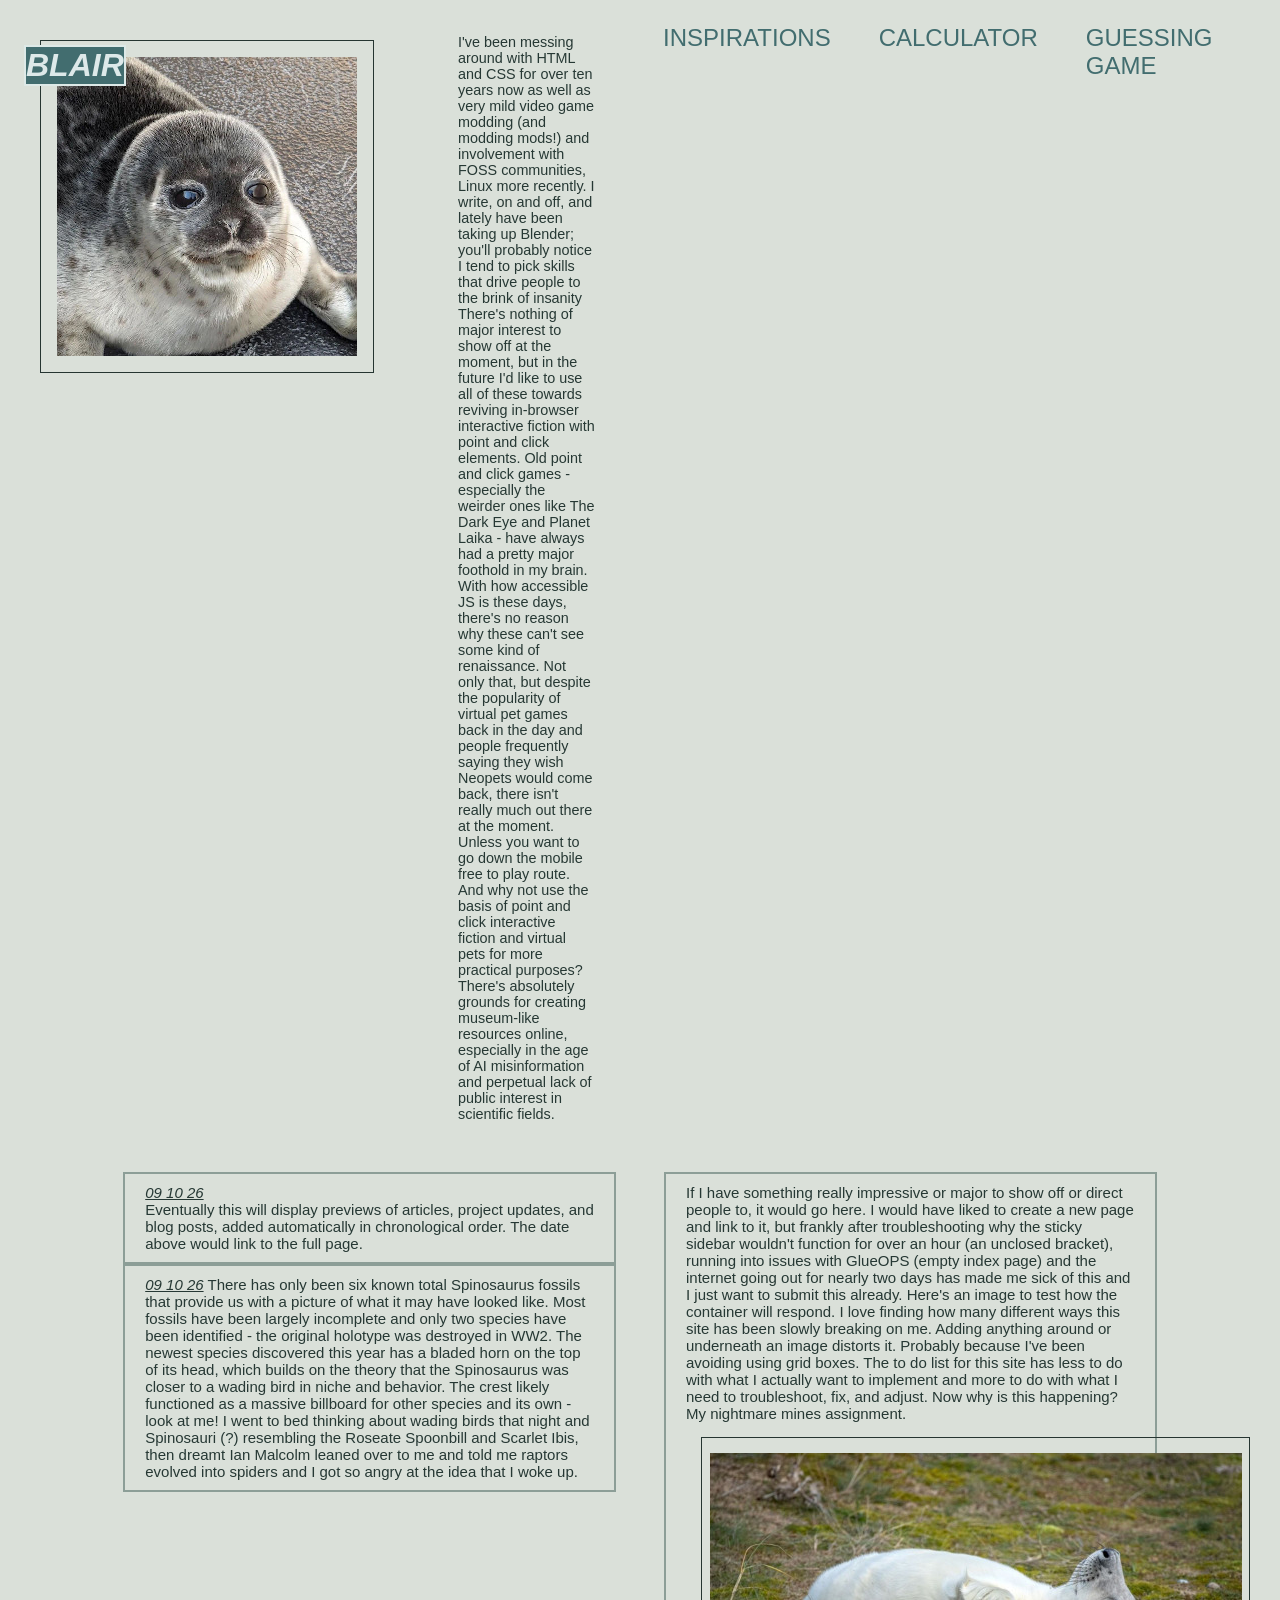
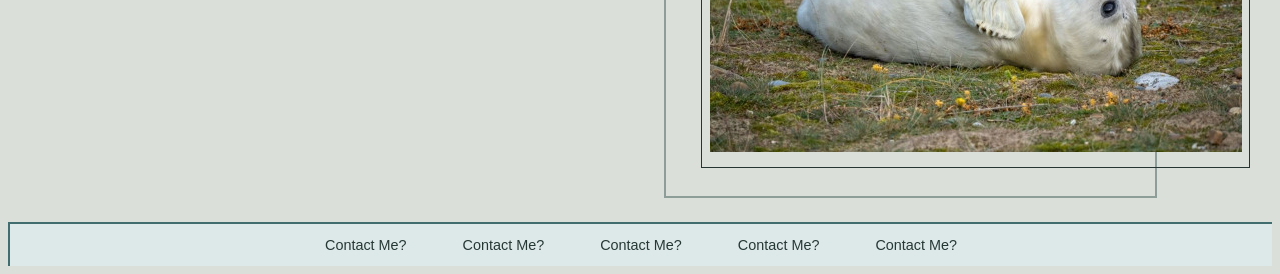
==== commit ed0a7056: "guess game" ====
--- a/index.html
+++ b/index.html
@@ -18,6 +18,8 @@
         height="299"/></div>
     <div><p>I've been messing around with HTML and CSS for over ten years now as well as very mild video game modding (and modding mods!) and involvement with FOSS communities, Linux more recently. I write, on and off, and lately have been taking up Blender; you'll probably notice I tend to pick skills that drive people to the brink of insanity There's nothing of major interest to show off at the moment, but in the future I'd like to use all of these towards reviving in-browser interactive fiction with point and click elements. Old point and click games - especially the weirder ones like The Dark Eye and Planet Laika - have always had a pretty major foothold in my brain. With how accessible JS is these days, there's no reason why these can't see some kind of renaissance. Not only that, but despite the popularity of virtual pet games back in the day and people frequently saying they wish Neopets would come back, there isn't really much out there at the moment. Unless you want to go down the mobile free to play route. And why not use the basis of point and click interactive fiction and virtual pets for more practical purposes? There's absolutely grounds for creating museum-like resources online, especially in the age of AI misinformation and perpetual lack of public interest in scientific fields.</p></div>
     <div><a href ="inspiration.html">INSPIRATIONS</a></div>
+    <div><a href ="calculator.html">CALCULATOR</a></div>
+    <div><a href ="guessGame.html">GUESSING GAME</a></div>
     </header>  
     </div>
 
--- a/style.css
+++ b/style.css
@@ -8,6 +8,7 @@
 [X] correct landing page image alignment
 [ ] force footer to stick to the bottom of the page no matter content length
     [ ] restyle footer buttons
+    [ ] fix submit button
 [X] a better overflow for the header
     [ ] force scroll on header content height when window changes size
     [ ] force fit on header content width when window changes size
@@ -18,7 +19,7 @@
     [ ] see if it's possible to convert this into auto behavior ^^
     [ ] div box of its own? 
 [ ] center images in landing page boxes
-    [X] figure out why figures break images in the landing page
+    [ ] figure out why figures break images in the landing page
     [ ] resize images in landing page boxes when window changes size
 [ ] update media queries
 [ ] implement container queries
@@ -27,7 +28,8 @@
       [ ] layer landing page box titles in between border ---like this---
       [ ] add border and unique header color
       [ ] center sticky smaller image in the header that acts as a popup nav sidebar thing 
-      [ ] look at more sites for layout ideas */
+      [ ] look at more sites for layout ideas 
+      [ ] visual division of content, header, etc */
 
 /* general */
 
@@ -206,7 +208,7 @@
 /* media query: mobile */
 
 @media screen and (min-width: 250px) and (max-width:480px) {
-  .heading .footing .landing .main {
+  .heading .footing .landing .main .calculator {
     grid-template-columns: repeat (1, 1fr);
     overflow-y: auto;
     max-height: fit-content(30%);
@@ -216,7 +218,7 @@
 /* media query: tablet */
 
 @media screen and (min-width: 481px) and (max-width: 768px) {
-  .heading .footing .landing .main {
+  .heading .footing .landing .main .calculator {
     grid-template-columns: repeat (3, 1fr);
     overflow-y: auto;
     max-height: fit-content(30%);
@@ -226,9 +228,44 @@
 /* media query: laptop */
 
 @media screen and (min-width: 769px) and (max-width: 1024px) {
-  .heading .footing .landing .main {
+  .heading .footing .landing .main .calculator {
     grid-template-columns: repeat (4, 1fr);
     overflow-y: auto;
     max-height: fit-content(30%);
   }
-}+}
+
+/* calculator
+
+.calculator form {
+  display: grid;
+  grid-template-columns: 20% 20% 20% (auto-fill, minmax(1fr));
+  grid-auto-flow: column;
+  justify-self: center;
+  align-items: center;
+  align-self: center;
+  max-width: 80%;
+  overflow-y: scroll;
+  overflow-x: scroll;
+  gap: 5%;
+}
+
+
+
+
+
+
+
+.feedback textarea {
+  position: relative;
+  width: 100%;
+  margin: .5em;
+  padding: .5em;
+  border: 2px solid #8c9e97;
+  border-radius: 30px;
+  color: #263834; 
+  background-color: #dde9e7;
+  font-family: 'Lucida Sans', 'Lucida Sans Regular', 'Lucida Grande', 'Lucida Sans Unicode', Geneva, Verdana, sans-serif;
+  resize: vertical;
+}
+
